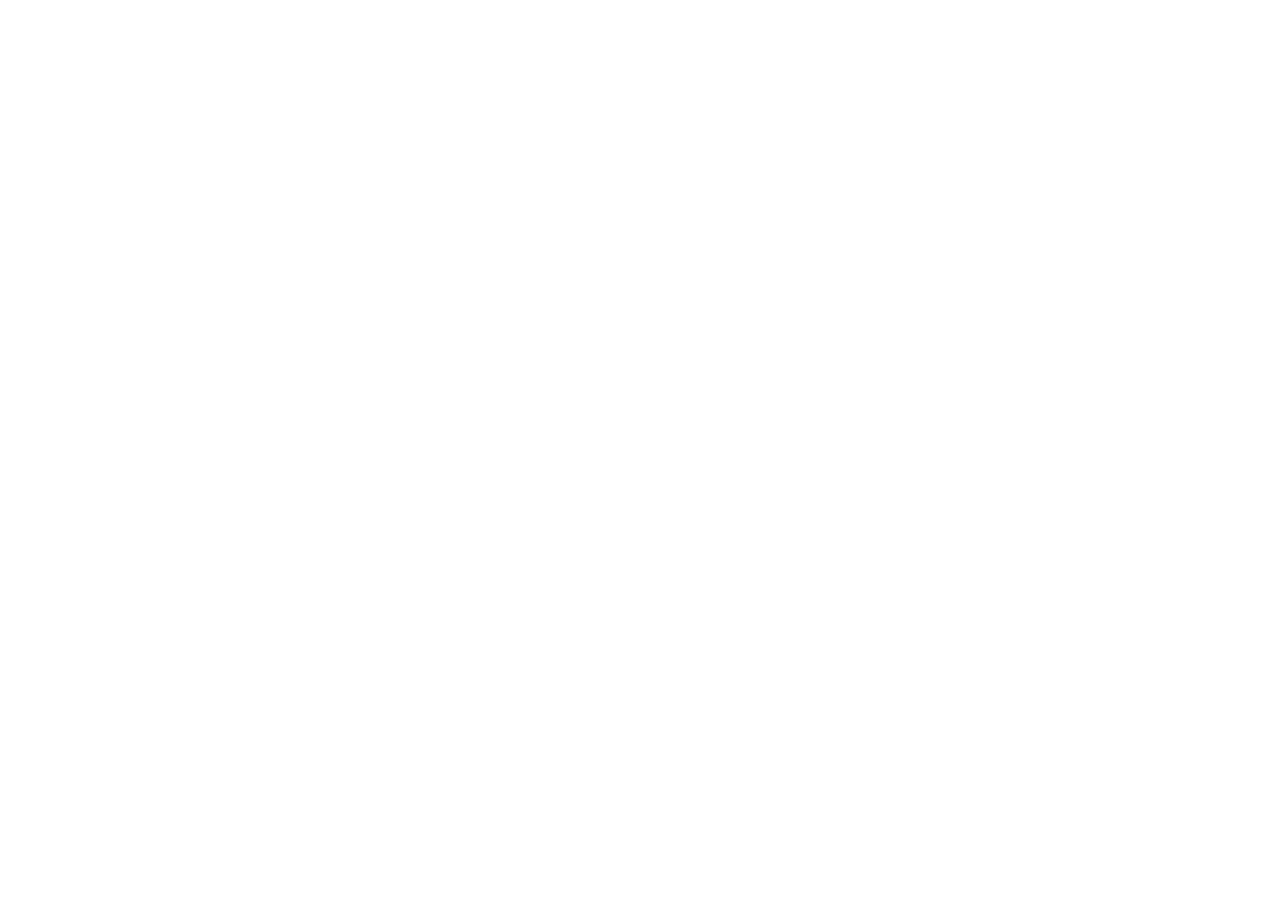
==== index.html @ 5526e8be "Primer comit." ====
<!DOCTYPE html>
<html lang="en">
<head>
    <meta charset="UTF-8">
    <meta name="viewport" content="width=device-width, initial-scale=1.0">
    <meta http-equiv="X-UA-Compatible" content="ie=edge">
    <title>Blog de café</title>
    <link rel="stylesheet" href="/css/style.css">
</head>
<body>
    
</body>
</html>
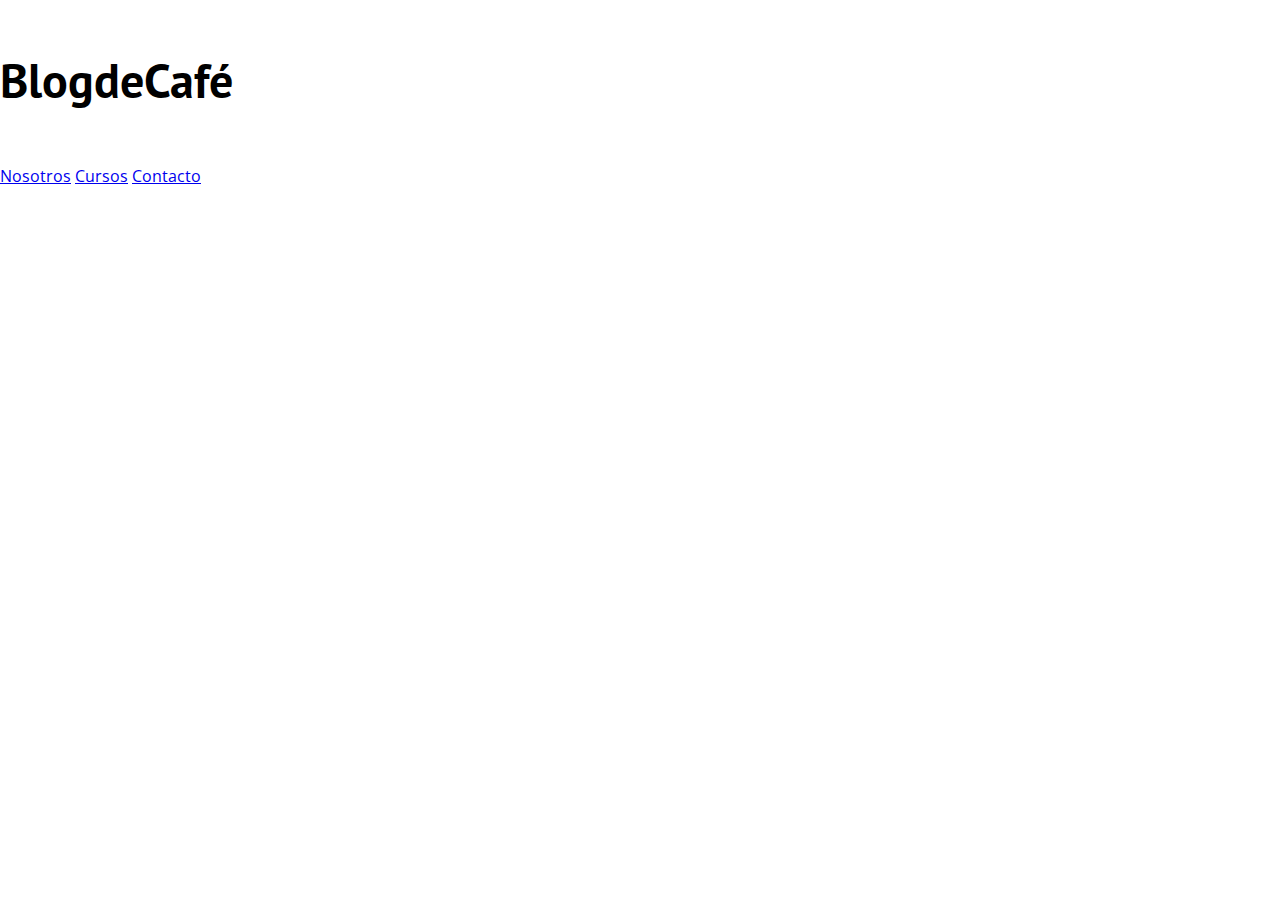
==== commit 8b5174ae: "Iniciando estilos." ====
--- a/index.html
+++ b/index.html
@@ -5,9 +5,17 @@
     <meta name="viewport" content="width=device-width, initial-scale=1.0">
     <meta http-equiv="X-UA-Compatible" content="ie=edge">
     <title>Blog de café</title>
+    <link href="https://fonts.googleapis.com/css?family=Open+Sans|PT+Sans:400,700" rel="stylesheet"> 
+    <link rel="stylesheet" href="/css/normalize.css">
     <link rel="stylesheet" href="/css/style.css">
 </head>
 <body>
+    <h1>BlogdeCafé</h1>
+    <nav class="navegacion">
+        <a href="#">Nosotros</a>
+        <a href="#">Cursos</a>
+        <a href="#">Contacto</a>
+    </nav>
     
 </body>
 </html>--- a/css/style.css
+++ b/css/style.css
@@ -0,0 +1,82 @@
+/* apply a natural box layout model to all elements, but allowing components to change */
+html {
+    box-sizing: border-box;
+    font-size: 62.5%; /*1 rem = 10px*/
+}
+
+  *, *:before, *:after {
+    box-sizing: inherit;
+}
+  
+body {
+    font-family: 'Open Sans', sans-serif;
+    font-size: 1.6rem;
+    line-height: 2;
+}
+
+.contenedor {
+    max-width: 1200px;
+    margin: auto;
+}
+
+h1, h2, h3, h4 {
+    font-family: 'PT Sans', sans-serif;
+}
+
+h1 {
+    font-size: 4.8rem;
+}
+
+h2 {
+    font-size: 4rem;
+}
+
+h3 {
+    font-size: 3.2rem;
+}
+
+h4 {
+    font-size: 2.8rem;
+}
+
+img {
+    max-width: 100%;
+}
+
+/*Utilidad*/
+
+.centrar-texto {
+    text-align: center;
+}
+
+
+/***********************************************************************************/
+/*Media querys*/
+
+/*
+Telefonos
+
+@media (min-width: 576px) {
+
+}
+
+Tablets
+
+@media (min-width: 768px) {
+
+}
+
+notebooks y pcs
+
+@media (min-width: 992px) {
+
+}
+
+Televisores
+
+@media (min-width: 1200px) {
+
+}
+*/
+
+
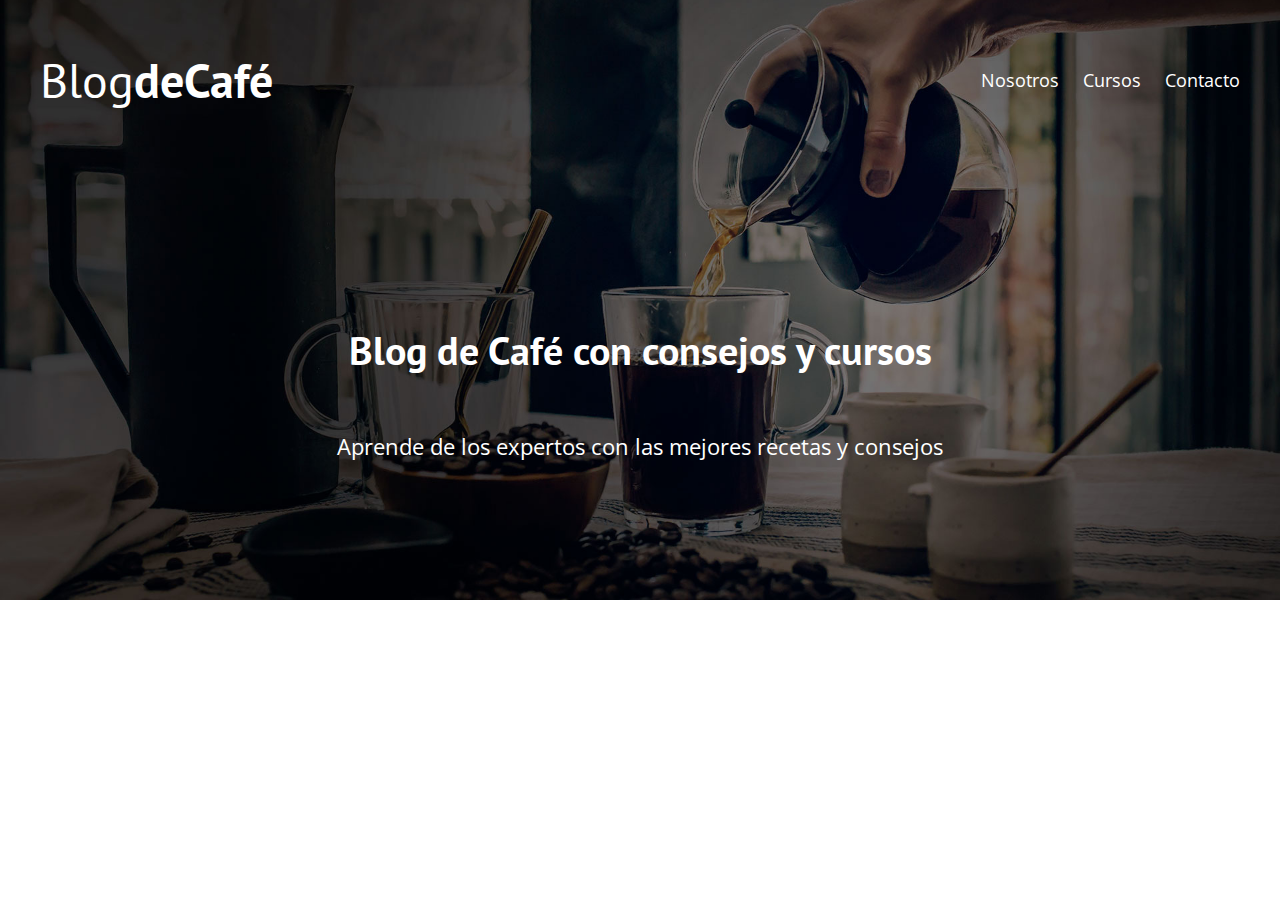
==== commit 4e998898: "header del sitio" ====
--- a/index.html
+++ b/index.html
@@ -10,12 +10,25 @@
     <link rel="stylesheet" href="/css/style.css">
 </head>
 <body>
-    <h1>BlogdeCafé</h1>
-    <nav class="navegacion">
-        <a href="#">Nosotros</a>
-        <a href="#">Cursos</a>
-        <a href="#">Contacto</a>
-    </nav>
+   <header class="site-header">
+       <div class="contenedor">
+           <div class="barra">
+                <a href="/index.html">
+                    <h1 class=".no-margin">Blog<span>deCafé</span></h1>
+                </a>
+                <nav class="navegacion">
+                    <a href="nosotros.html">Nosotros</a>
+                    <a href="cursos.html">Cursos</a>
+                    <a href="contacto.html">Contacto</a>
+                </nav>
+           </div> <!--.barra-->
+           <div class="texto-header">
+                <h2 class=".no-margin">Blog de Café con consejos y cursos</h2>
+                <p class=".no-margin">Aprende de los expertos con las mejores recetas y consejos</p>
+           </div> <!--.texto-header-->
+
+       </div> <!--.contenedor-->
+   </header>
     
 </body>
 </html>--- a/css/style.css
+++ b/css/style.css
@@ -49,6 +49,89 @@
     text-align: center;
 }
 
+.no-margin {
+    margin: 0;
+}
+
+/*Header*/
+
+
+@media (min-width: 768px) {
+    .barra {
+        display: flex;
+        justify-content: space-between;
+        align-items: center;
+    }
+
+}
+
+
+
+.site-header {
+    background-image: url(../img/banner.jpg);
+    background-repeat: no-repeat;
+    background-position: center center;
+    background-size: cover;
+    height: 60rem;
+}
+
+.site-header a {
+    text-decoration: none;
+    color: #ffffff;
+}
+
+.site-header h1 {
+    text-align: center;
+    font-weight: 400;
+}
+
+.site-header span {
+    font-weight: 700;
+}
+
+/*Navegacion*/
+
+.navegacion a {
+    text-align: center;
+    display: block;
+    font-size: 1.8rem;
+
+}
+
+@media (min-width: 768px) {
+    .navegacion a {
+        display: inline;
+        margin-right: 2rem;
+    }
+
+    .navegacion a:last-of-type {
+        margin: 0;
+    }
+}
+
+
+
+/*Texto header*/
+
+.texto-header {
+        color: #ffffff;
+        text-align: center;
+        margin-top: 5rem;
+}
+
+@media (min-width: 768px) {
+    .texto-header {
+        margin-top: 15rem;
+    }
+}
+.texto-header p {
+    font-size: 2.2rem;
+}
+
+
+
+
+
 
 /***********************************************************************************/
 /*Media querys*/
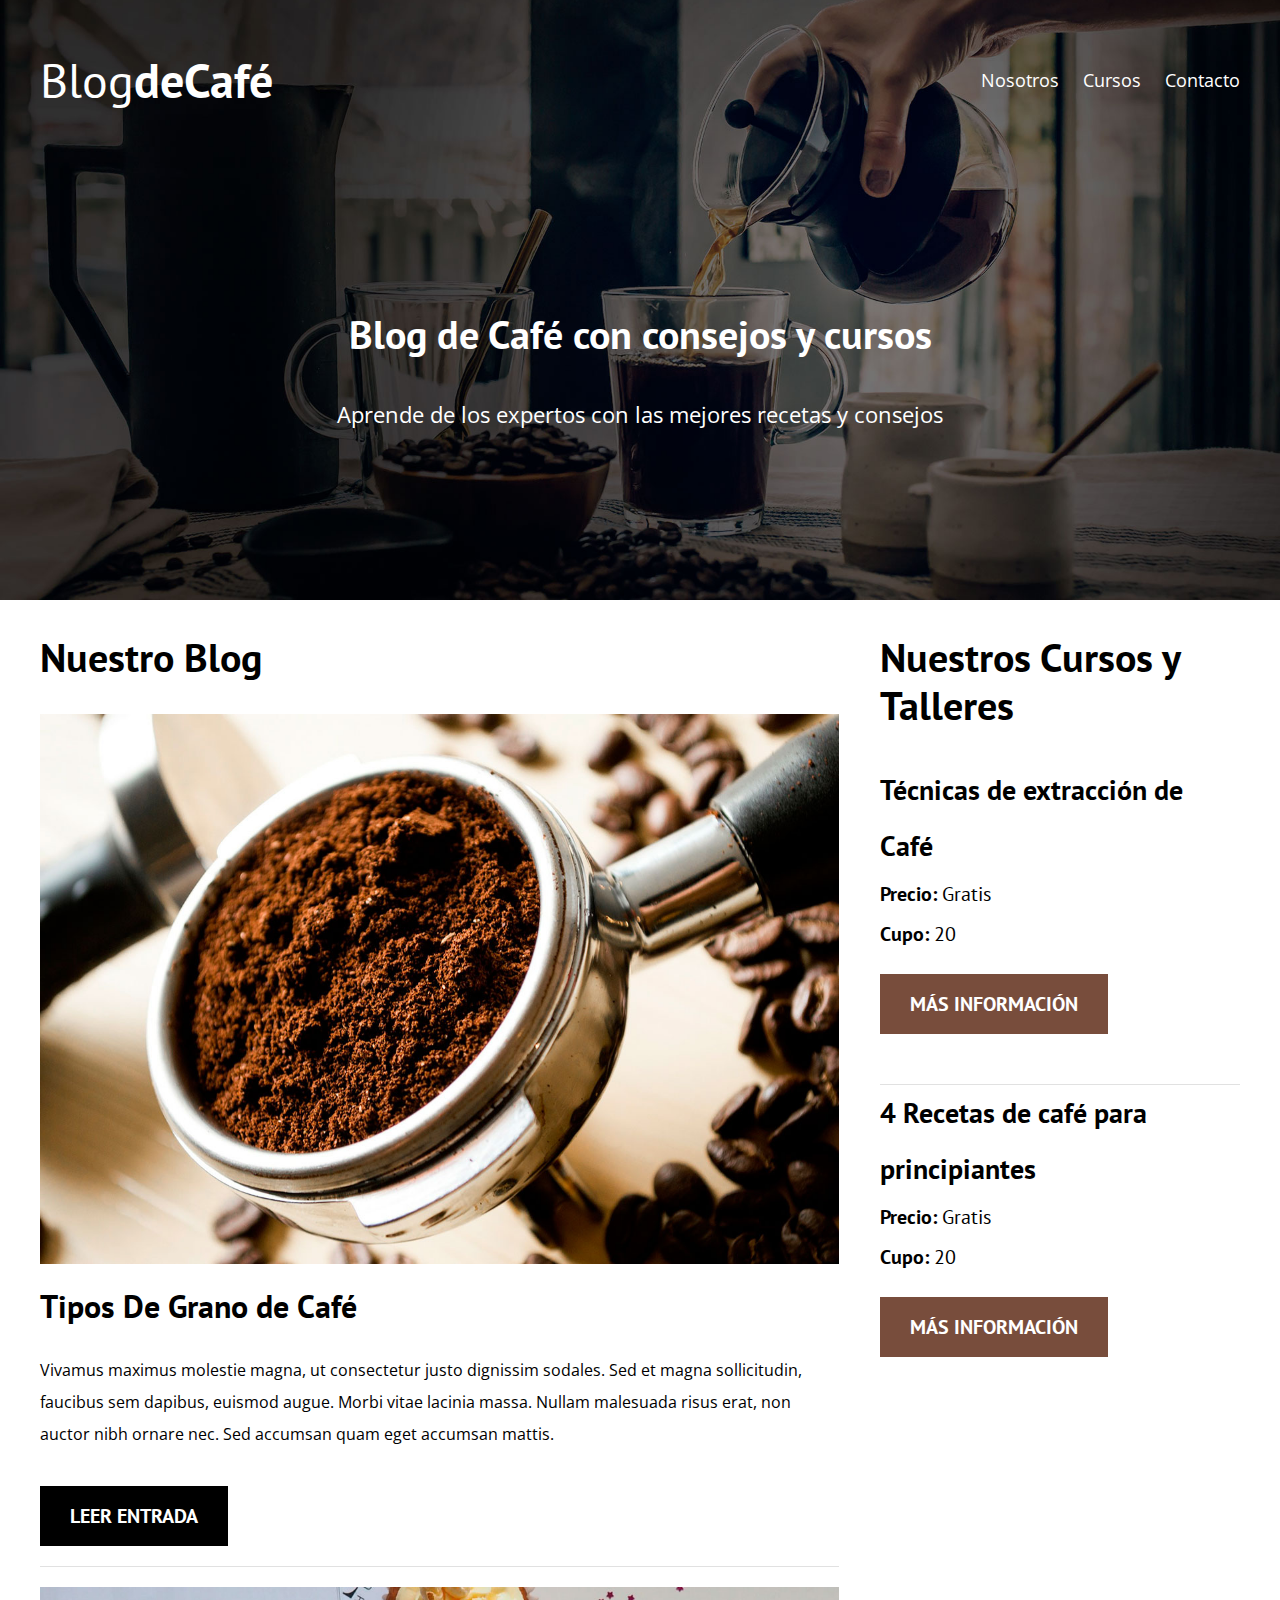
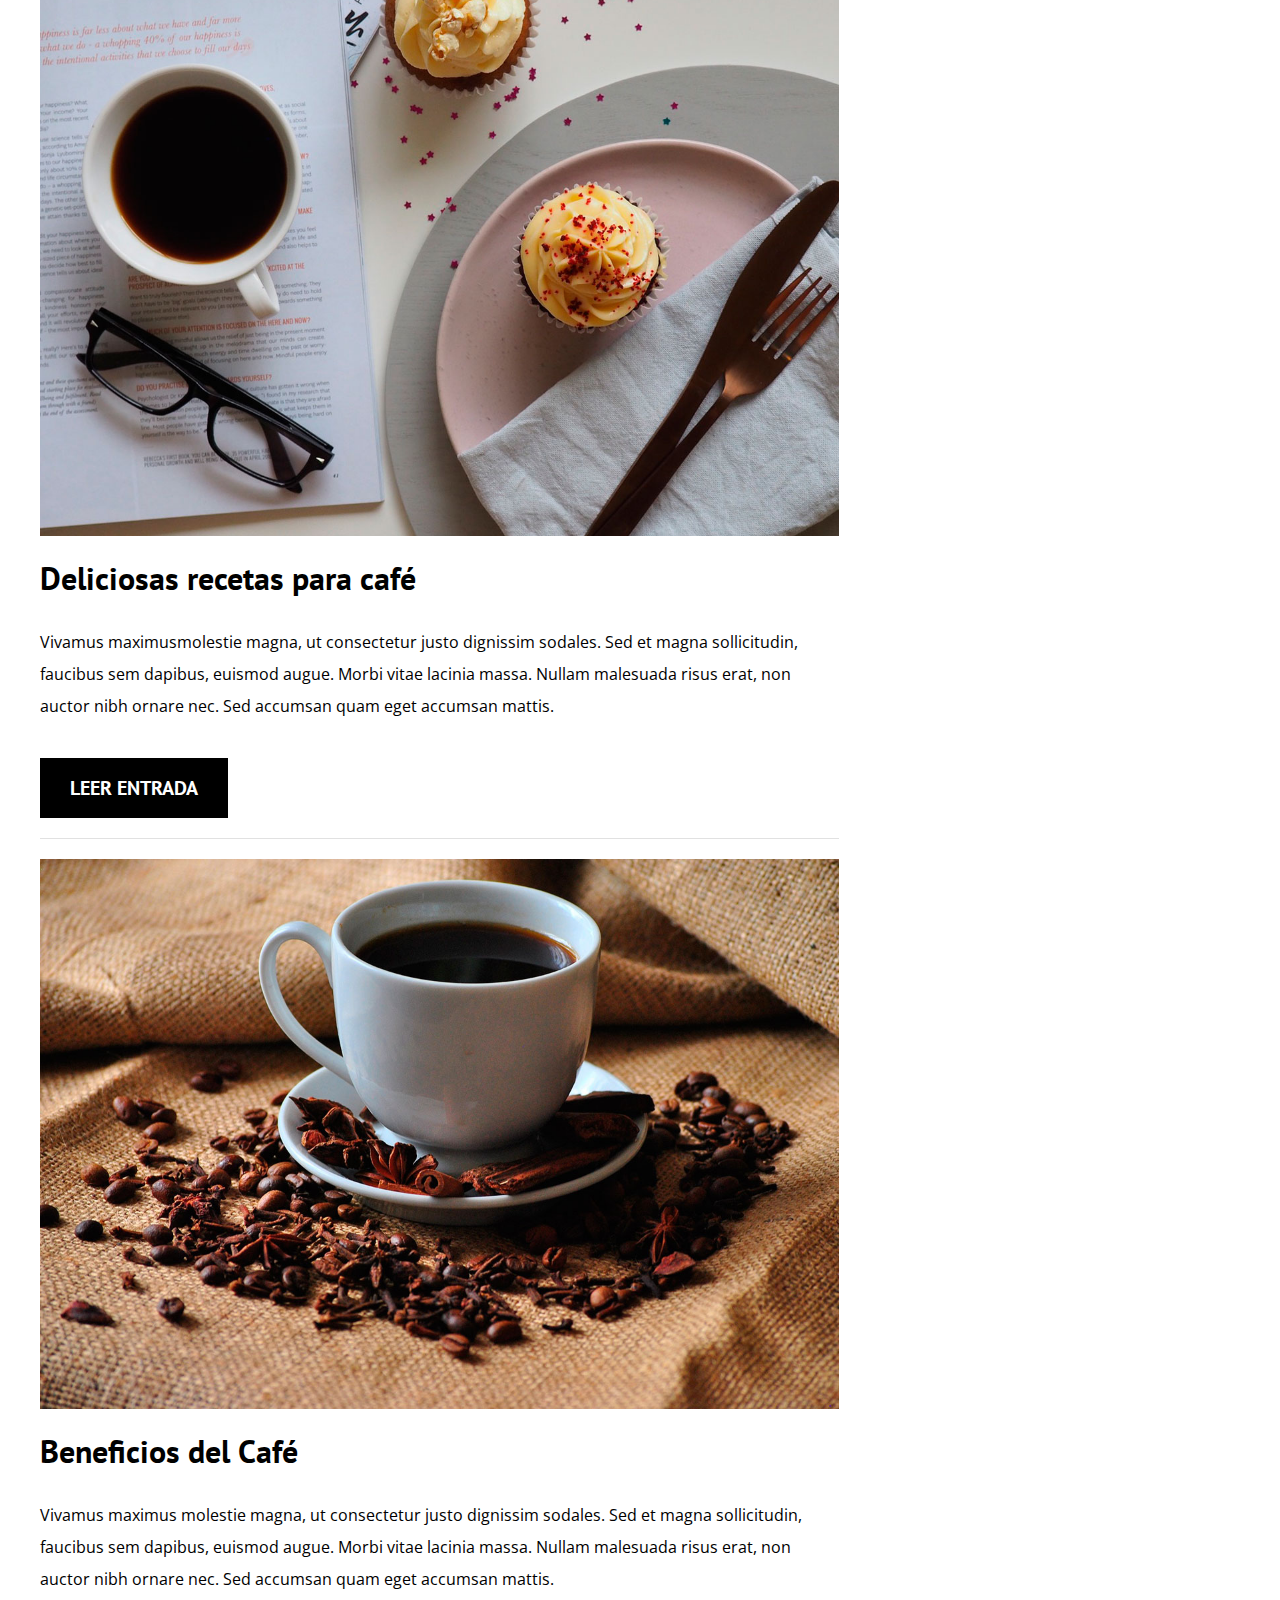
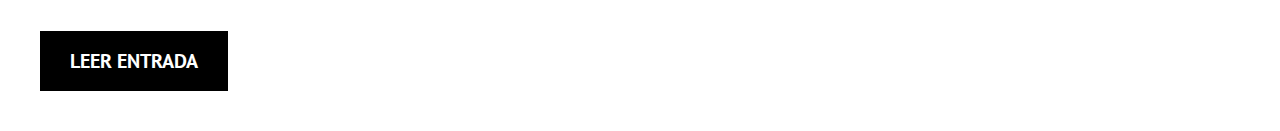
==== commit 4ea8d168: "contenido-blog" ====
--- a/index.html
+++ b/index.html
@@ -29,6 +29,59 @@
 
        </div> <!--.contenedor-->
    </header>
+
+   <div class="contenido-principal contenedor">
+       <main class="blog">
+            <h2>Nuestro Blog</h2>
+            <article class="entrada-blog">
+               <div class="imagen">
+                   <img src="img/blog1.jpg" alt="Imagen Blog">
+               </div> <!--.imagen-->
+               <div class="contenido-blog">
+                    <h3 class="no-margin">Tipos De Grano de Café</h3>
+                    <p>Vivamus maximus molestie magna, ut consectetur justo dignissim sodales. Sed et magna sollicitudin, faucibus sem dapibus, euismod augue. Morbi vitae lacinia massa. Nullam malesuada risus erat, non auctor nibh ornare nec. Sed accumsan quam eget accumsan mattis. </p>
+                    <a href="entrada.html" class="btn btn-primario">Leer entrada</a>
+               </div><!--.contenido-blog-->
+            </article>
+            <article class="entrada-blog">
+                  <div class="imagen">
+                      <img src="img/blog2.jpg" alt="Imagen Blog">
+                  </div> <!--.imagen-->
+                  <div class="contenido-blog">
+                       <h3 class="no-margin"> Deliciosas recetas para café</h3>
+                       <p>Vivamus maximusmolestie magna, ut consectetur justo dignissim sodales. Sed et magna sollicitudin, faucibus sem dapibus, euismod augue. Morbi vitae lacinia massa. Nullam malesuada risus erat, non auctor nibh ornare nec. Sed accumsan quam eget accumsan mattis. </p>
+                       <a href="entrada.html" class="btn btn-primario">Leer entrada</a>
+                  </div><!--.contenido-blog-->
+            </article>
+            <article class="entrada-blog">
+                    <div class="imagen">
+                        <img src="img/blog3.jpg" alt="Imagen Blog">
+                    </div> <!--.imagen-->
+                    <div class="contenido-blog">
+                        <h3 class="no-margin">Beneficios del Café</h3>
+                        <p>Vivamus maximus molestie magna, ut consectetur justo dignissim sodales. Sed et magna sollicitudin, faucibus sem dapibus, euismod augue. Morbi vitae lacinia massa. Nullam malesuada risus erat, non auctor nibh ornare nec. Sed accumsan quam eget accumsan mattis. </p>
+                        <a href="entrada.html" class="btn btn-primario">Leer entrada</a>
+                    </div><!--.contenido-blog-->
+            </article>
+       </main>
+        <aside class="cursos">
+            <h2>Nuestros Cursos y Talleres</h2>
+            <ul class="cursos-lista">
+                <li class="curso">
+                    <h4 class="no-margin">Técnicas de extracción de Café</h4>
+                    <p class="no-margin">Precio: <span>Gratis</span></p>
+                    <p class="no-margin">Cupo: <span>20</span></p>
+                    <a href="cursos.html" class="btn btn-secundario">Más información</a>
+                </li>
+                <li class="curso">
+                    <h4 class="no-margin">4 Recetas de café para principiantes</h4>
+                    <p class="no-margin">Precio: <span>Gratis</span></p>
+                    <p class="no-margin">Cupo: <span>20</span></p>
+                    <a href="cursos.html" class="btn btn-secundario">Más información</a>
+                </li>
+            </ul>
+        </aside>
+   </div>
     
 </body>
 </html>--- a/css/style.css
+++ b/css/style.css
@@ -17,6 +17,7 @@
 .contenedor {
     max-width: 1200px;
     margin: auto;
+    width: 95%;
 }
 
 h1, h2, h3, h4 {
@@ -29,6 +30,7 @@
 
 h2 {
     font-size: 4rem;
+    line-height: 1.2;
 }
 
 h3 {
@@ -52,6 +54,35 @@
 .no-margin {
     margin: 0;
 }
+
+/*Botones*/
+.btn {
+    display: block;
+    text-align: center;
+    color: white;
+    text-decoration: none;
+    padding: 1rem 3rem;
+    margin: 2rem 0;
+    font-family: 'PT Sans', sans-serif;
+    font-weight: 700;
+    text-transform: uppercase;
+    font-size: 2rem;
+}
+
+@media (min-width: 768px) {
+    .btn {
+        display: inline-block
+    }
+}
+
+.btn-primario {
+    background-color: black;
+}
+
+.btn-secundario {
+    background-color: #784d3c;
+}
+
 
 /*Header*/
 
@@ -128,8 +159,91 @@
     font-size: 2.2rem;
 }
 
-
-
+/*Contenido Principal HOME*/
+.contenido-principal {
+    display: flex;
+    flex-wrap: wrap;
+}
+
+.blog,
+.cursos {
+    flex-grow: 0;
+    flex-shrink: 0;
+    flex-basis: 100%;
+}
+
+.cursos {
+    order: -1;
+}
+
+@media (min-width: 768px) {
+    .contenido-principal {
+        justify-content: space-between;
+    }
+
+    .blog {
+        flex-basis: 66.6%;
+        order: -1;
+    }
+
+    .cursos {
+        flex-basis: calc(33.3% - 4rem);
+    }
+}
+
+/*Opcional */
+
+
+.entrada-blog {
+    margin-bottom: 2rem;
+    border-bottom: 1px solid #e1e1e1;
+}
+
+.entrada-blog:last-of-type {
+    border: none;
+}
+
+
+/*
+.entrada-blog {
+    display: flex;
+    justify-content: space-between;
+}
+
+ .entrada-blog .imagen {
+    flex: 0 0 40%;
+}
+
+.entrada-blog .contenido-blog {
+    flex: 0 0 calc(60% - 2rem);
+}
+ */
+
+/*Cursos sidebar*/
+
+.cursos-lista {
+    padding: 0;
+    list-style: none;
+}
+
+.curso {
+    padding-bottom: 3rem;
+    border-bottom: 1px solid #e1e1e1;
+}
+
+.curso:last-of-type {
+    border-bottom: none;
+}
+
+.curso p {
+    font-family: 'PT Sans', sans-serif;
+    font-weight: 700;
+    font-size: 2rem;
+}
+
+.curso p span {
+    font-weight: 400;
+}
 
 
 
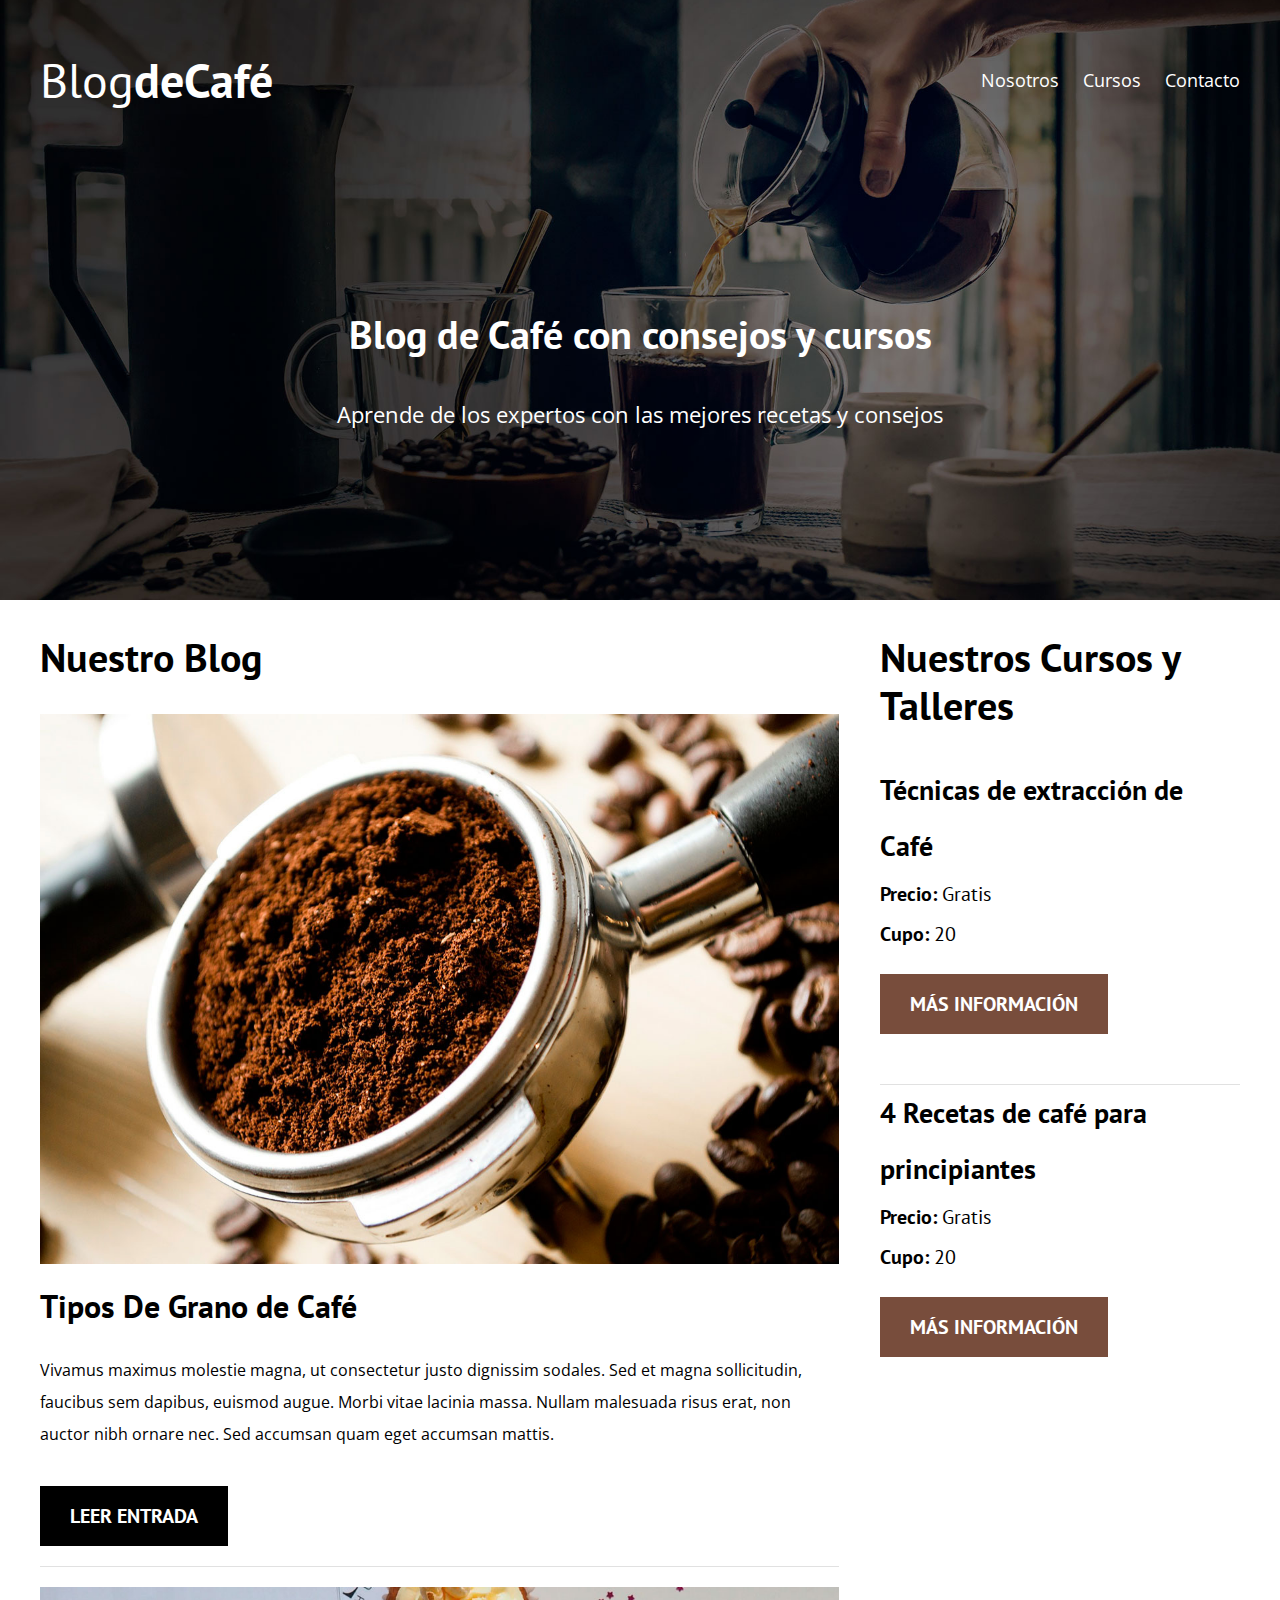
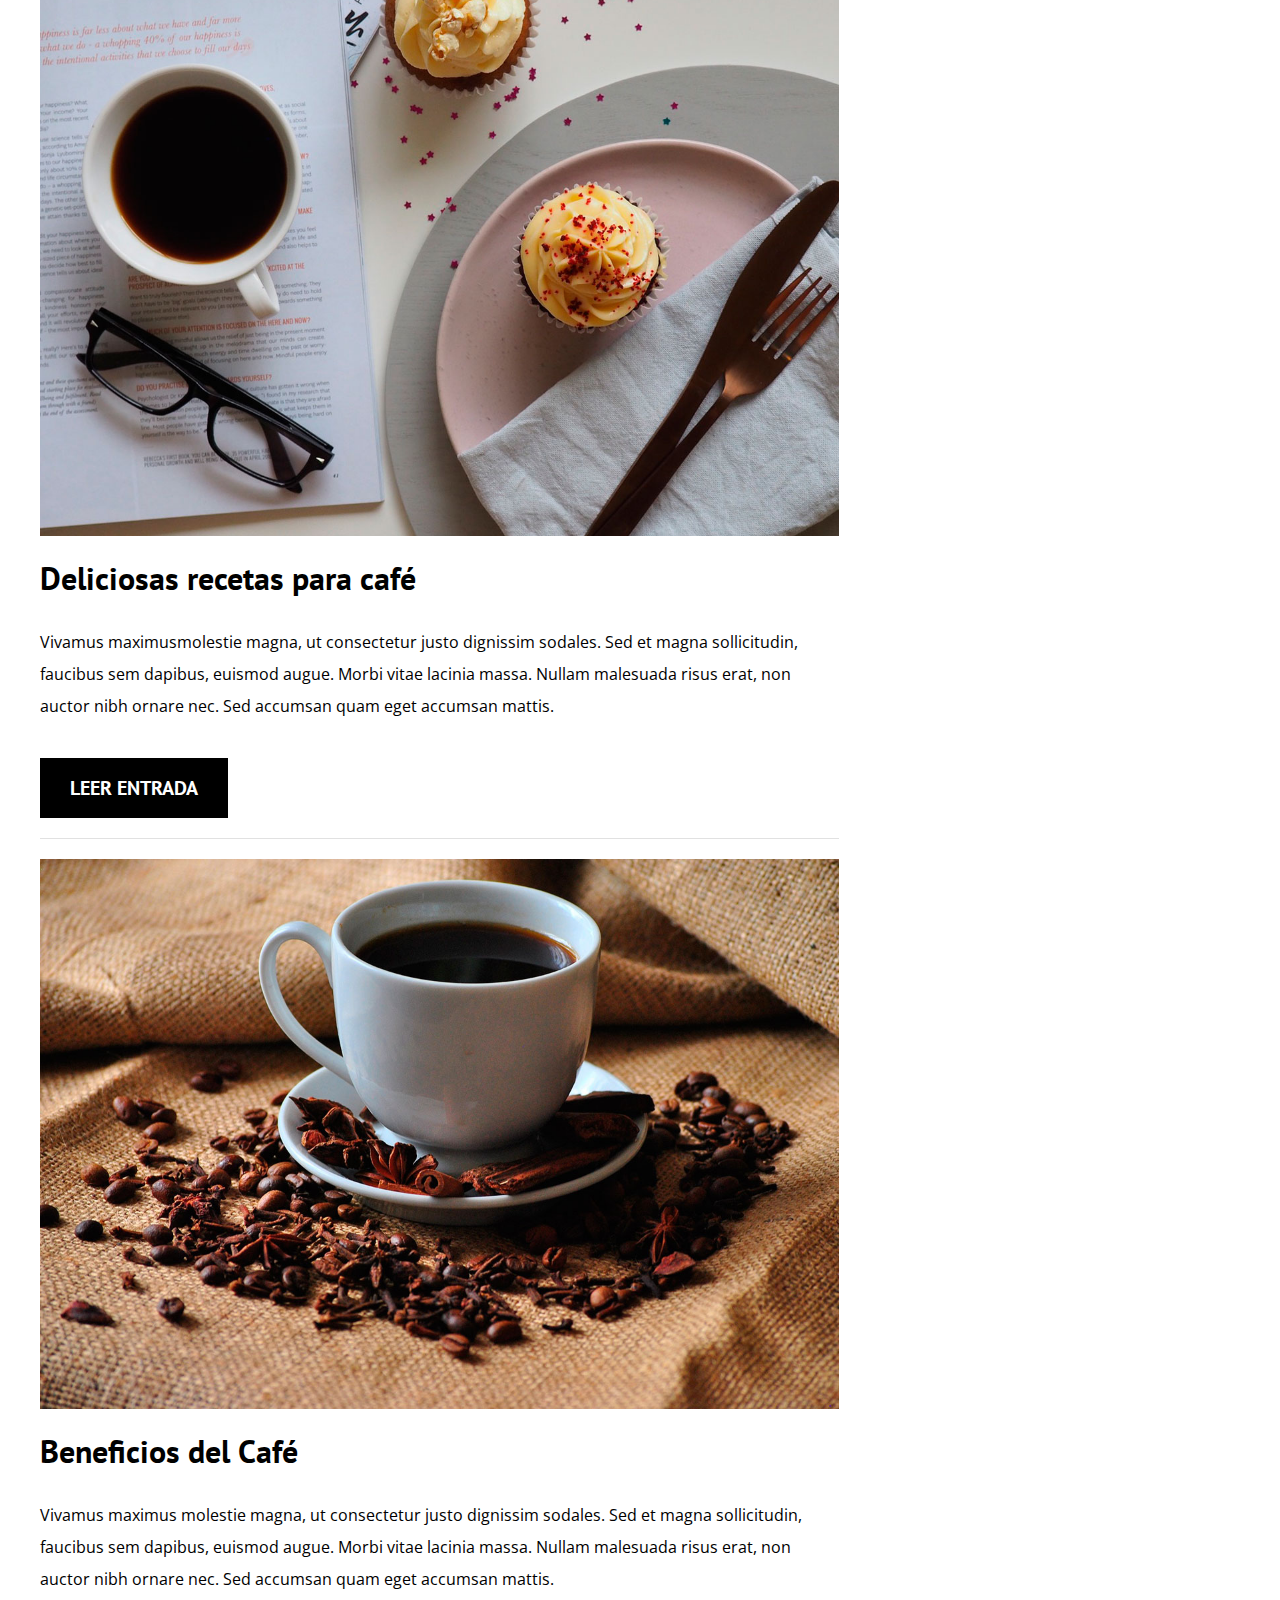
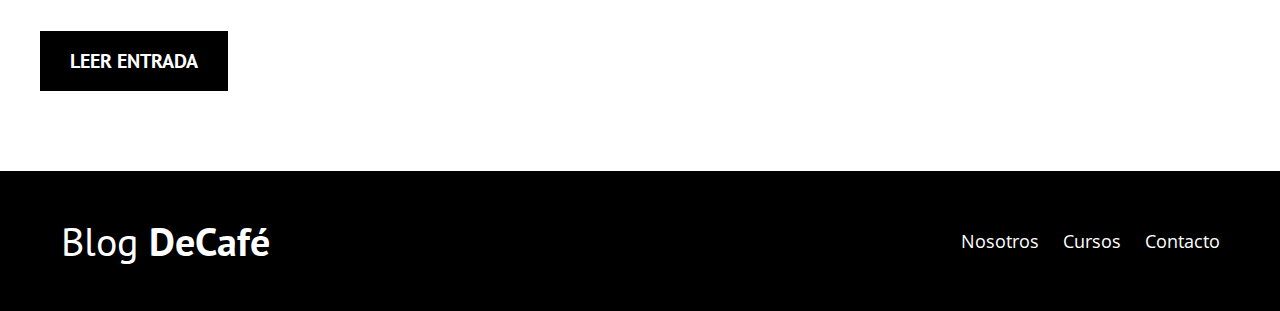
==== commit a0485c2c: "footer-site" ====
--- a/index.html
+++ b/index.html
@@ -81,7 +81,20 @@
                 </li>
             </ul>
         </aside>
-   </div>
+   </div> <!--.contenido-principal-->
+
+   <footer class="site-footer">
+       <div class="contenedor">
+           <div class="barra">
+               <p class="no-margin">Blog <span>DeCafé</span></p>
+               <nav class="navegacion">
+                    <a href="nosotros.html">Nosotros</a>
+                    <a href="cursos.html">Cursos</a>
+                    <a href="contacto.html">Contacto</a>
+                </nav>
+           </div>
+       </div>
+   </footer>
     
 </body>
 </html>--- a/css/style.css
+++ b/css/style.css
@@ -126,7 +126,8 @@
     text-align: center;
     display: block;
     font-size: 1.8rem;
-
+    color: white;
+    text-decoration: none;
 }
 
 @media (min-width: 768px) {
@@ -245,7 +246,25 @@
     font-weight: 400;
 }
 
-
+/*footer */
+
+.site-footer {
+    background-color: black;
+    padding: 3rem;
+    margin-top: 4rem;
+}
+
+.site-footer p {
+    color: white;
+    font-size: 4rem;
+    font-weight: 400;
+    font-family: 'PT Sans', sans-serif;
+    text-align: center;
+}
+
+.site-footer p span {
+    font-weight: 700;
+}
 
 /***********************************************************************************/
 /*Media querys*/
